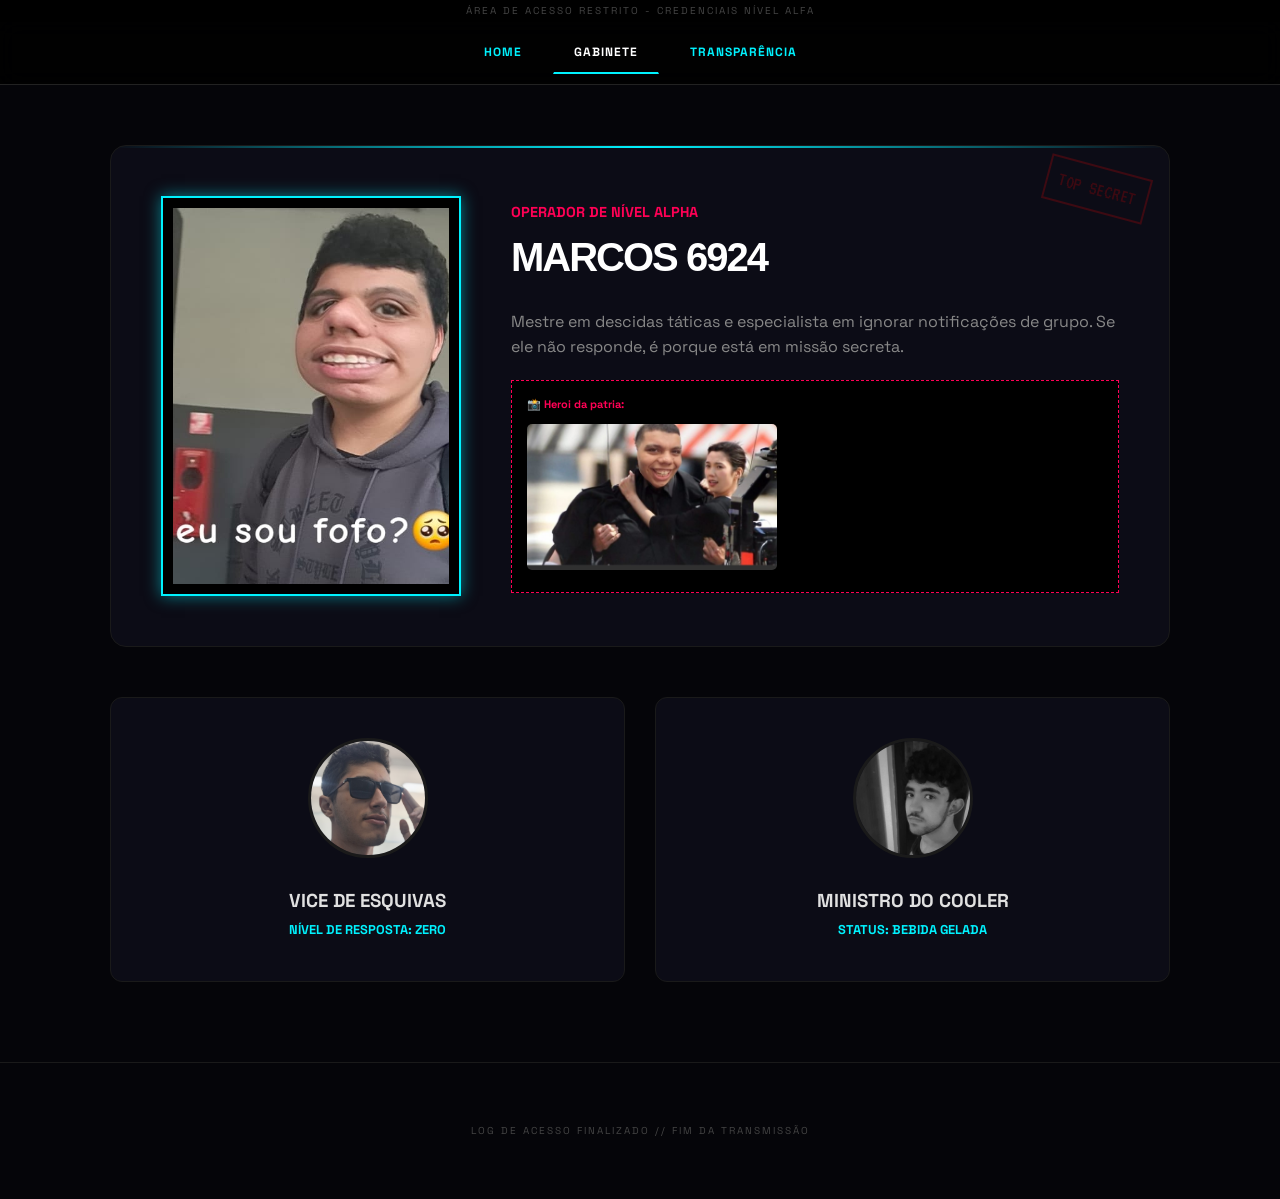
==== gabinete.html @ c141aa40 "Add files via upload" ====
<!DOCTYPE html>
<html lang="pt-br">
<head>
    <meta charset="UTF-8">
    <meta name="viewport" content="width=device-width, initial-scale=1.0">
    <title>GABINETE EXECUTIVO - Acesso Restrito</title>
    <link rel="stylesheet" href="style.css">
</head>
<body class="bg-dark">

    <div class="barra-fake">ÁREA DE ACESSO RESTRITO - CREDENCIAIS NÍVEL ALFA</div>

    <nav>
        <div class="nav-container">
            <a href="index.html" class="nav-link">Home</a>
            <a href="gabinete.html" class="nav-link" style="color: #fff; border-bottom: 2px solid var(--primary-neon);">Gabinete</a>
            <a href="transparencia.html" class="nav-link">Transparência</a>
        </div>
    </nav>

    <div class="container-gabinete">
        
        <section class="perfil-supremo card-cyber">
            <div class="moldura-prefeito-grande">
                <img src="img/santinho.jpg" alt="Santinho Oficial">
            </div>
            <div class="info-suprema">
                <span class="tag-suprema">Operador de Nível Alpha</span>
                <h1>MARCOS 6924</h1>
                <p class="bio-suprema">Mestre em descidas táticas e especialista em ignorar notificações de grupo. Se ele não responde, é porque está em missão secreta.</p>
                
                <div style="margin-top: 20px; background: #000; padding: 15px; border: 1px dashed var(--secondary-neon);">
                    <p style="font-size: 11px; color: var(--secondary-neon); font-weight: bold; margin-bottom: 10px;">📸 Heroi da patria:</p>
                    <img src="img/rapel.jpg" style="width: 100%; max-width: 250px; border-radius: 5px;">
                </div>
            </div>
        </section>

        <div class="grid-vices-cyber">
            <div class="card-vice-cyber">
                <img src="img/gg.jpg" alt="Vice 1">
                <h3>VICE DE ESQUIVAS</h3>
                <span class="cargo-vice-cyber">Nível de Resposta: Zero</span>
            </div>
            <div class="card-vice-cyber">
                <img src="img/rr.png" alt="Vice 2">
                <h3>MINISTRO DO COOLER</h3>
                <span class="cargo-vice-cyber">Status: Bebida Gelada</span>
            </div>
        </div>

    </div>

    <footer>LOG DE ACESSO FINALIZADO // FIM DA TRANSMISSÃO</footer>

</body>
</html>
---- style.css ----
@import url('https://fonts.googleapis.com/css2?family=Syncopate:wght@400;700&family=Space+Grotesk:wght@300;500;700&family=VT323&display=swap');

:root {
    --bg-dark: #050509;
    --bg-card: #0c0c16;
    --primary-neon: #00f2fe; /* Ciano Elétrico */
    --secondary-neon: #ff0055; /* Magenta Choque */
    --accent-neon: #4ffb3e; /* Verde Matrix */
    --text-main: #e0e0e0;
    --text-muted: #888888;
    --shadow-neon: 0 0 15px rgba(0, 242, 254, 0.5);
}

* { box-sizing: border-box; margin: 0; padding: 0; }

body {
    background-color: var(--bg-dark);
    color: var(--text-main);
    font-family: 'Space Grotesk', sans-serif;
    line-height: 1.6;
    overflow-x: hidden;
}

/* --- HEADER & BARRA BRASIL --- */
.barra-fake {
    background: #000;
    color: #444;
    font-size: 10px;
    text-align: center;
    padding: 3px;
    text-transform: uppercase;
    letter-spacing: 2px;
}

header {
    background: linear-gradient(180deg, #000 0%, var(--bg-dark) 100%);
    padding: 60px 20px;
    text-align: center;
    position: relative;
    border-bottom: 2px solid #1a1a1a;
}

/* Brasão Fake em CSS */
.brasao-cyber {
    width: 80px;
    height: 80px;
    margin: 0 auto 20px;
    border: 4px solid var(--primary-neon);
    border-radius: 50%;
    display: flex;
    align-items: center;
    justify-content: center;
    font-family: 'Syncopate', sans-serif;
    font-size: 40px;
    color: var(--secondary-neon);
    text-shadow: 0 0 10px var(--secondary-neon);
    box-shadow: 0 0 20px rgba(0, 242, 254, 0.3);
    position: relative;
}
.brasao-cyber::after {
    content: '';
    position: absolute;
    width: 100px; height: 100px;
    border: 2px dashed var(--primary-neon);
    border-radius: 50%;
    animation: rotate Brasao 10s linear infinite;
}

header h1 {
    font-family: 'Syncopate', sans-serif;
    font-weight: 700;
    font-size: 2.5rem;
    color: #fff;
    text-transform: uppercase;
    letter-spacing: -1px;
    background: linear-gradient(90deg, #fff, var(--primary-neon), #fff);
    -webkit-background-clip: text;
    background-clip: text;
    color: transparent;
    animation: shine 5s linear infinite;
}

header p { color: var(--text-muted); font-size: 0.9rem; margin-top: 10px; }

/* --- NAV NEON --- */
nav {
    background: rgba(0,0,0,0.8);
    backdrop-filter: blur(10px);
    padding: 10px;
    position: sticky;
    top: 0;
    z-index: 1000;
    border-bottom: 1px solid #222;
}

.nav-container {
    max-width: 1200px;
    margin: 0 auto;
    display: flex;
    justify-content: center;
    gap: 10px;
}

.nav-link {
    color: var(--primary-neon);
    text-decoration: none;
    font-size: 12px;
    font-weight: 700;
    text-transform: uppercase;
    padding: 10px 20px;
    border: 1px solid transparent;
    transition: all 0.3s ease;
    letter-spacing: 1px;
}

.nav-link:hover {
    color: #fff;
    border-color: var(--primary-neon);
    box-shadow: var(--shadow-neon);
    background: rgba(0, 242, 254, 0.1);
}

/* --- CONTAINER GERAL --- */
.main-container {
    max-width: 1200px;
    margin: 40px auto;
    padding: 0 20px;
    display: grid;
    grid-template-columns: 2fr 1fr;
    gap: 30px;
}

/* --- CARDS ZOEIRA --- */
.card-cyber {
    background: var(--bg-card);
    border: 1px solid #1a1a1a;
    border-radius: 12px;
    padding: 30px;
    position: relative;
    overflow: hidden;
    transition: transform 0.3s ease, border-color 0.3s ease;
}
.card-cyber::before {
    content: '';
    position: absolute;
    top: 0; left: 0; width: 100%; height: 2px;
    background: linear-gradient(90deg, transparent, var(--primary-neon), transparent);
}
.card-cyber:hover {
    border-color: var(--primary-neon);
    transform: translateY(-5px);
    box-shadow: 0 10px 30px rgba(0, 242, 254, 0.1);
}

.card-title {
    font-family: 'Syncopate', sans-serif;
    font-size: 1.2rem;
    color: #fff;
    text-transform: uppercase;
    margin-bottom: 20px;
    display: flex;
    align-items: center;
    gap: 10px;
}
.card-title::before {
    content: ''; display: inline-block; width: 10px; height: 10px; background: var(--secondary-neon);
}

/* Notícias e Regras */
.news-item { margin-bottom: 20px; padding-bottom: 20px; border-bottom: 1px solid #1a1a1a; }
.tag-news { background: var(--secondary-neon); color: #fff; font-size: 10px; padding: 3px 8px; font-weight: bold; }

.regra-list { list-style: none; }
.regra-item {
    background: rgba(255,255,255,0.02);
    padding: 15px;
    border-radius: 8px;
    margin-bottom: 10px;
    display: flex; gap: 15px; align-items: center;
}
.regra-num {
    font-family: 'VT323', monospace;
    font-size: 24px;
    color: var(--accent-neon);
}

/* --- ASIDE / PERFIL RÁPIDO --- */
.prefeito-quick-card {
    text-align: center;
}
.foto-prefeito-frame {
    width: 150px; height: 150px;
    margin: 0 auto 20px;
    border-radius: 50%;
    border: 4px solid #1a1a1a;
    padding: 5px;
    position: relative;
}
.foto-prefeito-frame::after {
    content: ''; position: absolute; top: -5px; left: -5px; right: -5px; bottom: -5px;
    border-radius: 50%;
    border: 2px solid var(--primary-neon);
    box-shadow: var(--shadow-neon);
}
.foto-prefeito-frame img {
    width: 100%; height: 100%; object-fit: cover; border-radius: 50%;
}

.nome-prefeito-quick { font-family: 'Syncopate', sans-serif; font-size: 1rem; color: #fff; }
.cargo-prefeito-quick { color: var(--accent-neon); font-size: 0.8rem; font-weight: bold; text-transform: uppercase; }

.botao-cyber {
    display: inline-block;
    margin-top: 20px;
    padding: 10px 25px;
    background: transparent;
    border: 2px solid var(--secondary-neon);
    color: var(--secondary-neon);
    font-weight: bold;
    text-decoration: none;
    text-transform: uppercase;
    font-size: 12px;
    transition: all 0.3s ease;
}
.botao-cyber:hover {
    background: var(--secondary-neon);
    color: #fff;
    box-shadow: 0 0 15px var(--secondary-neon);
}

/* --- PAGINA GABINETE EXCLUSIVA --- */
.container-gabinete {
    max-width: 1100px;
    margin: 60px auto;
    padding: 0 20px;
}

.perfil-supremo {
    display: grid;
    grid-template-columns: 300px 1fr;
    gap: 50px;
    align-items: center;
    background: var(--bg-card);
    padding: 50px;
    border-radius: 16px;
    border: 1px solid #1a1a1a;
    position: relative;
}
.perfil-supremo::after {
    content: 'TOP SECRET';
    position: absolute;
    top: 20px; right: 20px;
    color: rgba(255,0,0,0.2);
    font-family: 'VT323', monospace;
    font-size: 20px;
    border: 2px solid rgba(255,0,0,0.2);
    padding: 5px 10px;
    transform: rotate(15deg);
}

.moldura-prefeito-grande {
    width: 300px; height: 400px;
    border: 2px solid var(--primary-neon);
    padding: 10px;
    background: #000;
    box-shadow: var(--shadow-neon);
    position: relative;
}
.moldura-prefeito-grande img {
    width: 100%; height: 100%; object-fit: cover;
}

.info-suprema h1 {
    font-family: 'Syncopate', sans-serif;
    font-size: 2.5rem;
    color: #fff;
    letter-spacing: -2px;
}
.tag-suprema { color: var(--secondary-neon); font-weight: bold; text-transform: uppercase; font-size: 0.9rem; }
.bio-suprema { color: var(--text-muted); margin: 20px 0; font-size: 1rem; }

.quote-box {
    background: rgba(0,0,0,0.3);
    border-left: 3px solid var(--accent-neon);
    padding: 20px;
    font-style: italic;
}

/* Grid Vices Cyber */
.grid-vices-cyber {
    display: grid;
    grid-template-columns: 1fr 1fr;
    gap: 30px;
    margin-top: 50px;
}
.card-vice-cyber {
    background: var(--bg-card);
    border: 1px solid #1a1a1a;
    border-radius: 12px;
    padding: 40px;
    text-align: center;
    transition: all 0.4s ease;
    position: relative;
}
.card-vice-cyber:hover {
    border-color: var(--secondary-neon);
    transform: translateY(-10px);
}
.card-vice-cyber img {
    width: 120px; height: 120px;
    border-radius: 50%;
    object-fit: cover;
    border: 3px solid #1a1a1a;
    margin-bottom: 20px;
    transition: border-color 0.3s ease;
}
.card-vice-cyber:hover img { border-color: var(--secondary-neon); }

.cargo-vice-cyber { color: var(--primary-neon); font-weight: bold; text-transform: uppercase; font-size: 0.8rem; }

/* --- TERMINAL DIÁRIO OFICIAL --- */
.terminal-diario {
    background: #000;
    font-family: 'VT323', monospace;
    color: var(--accent-neon);
    padding: 30px;
    border: 2px solid #222;
    box-shadow: 0 0 20px rgba(79, 251, 62, 0.1);
    position: relative;
}
/* Efeito Scanline */
.terminal-diario::after {
    content: ''; position: absolute; top: 0; left: 0; width: 100%; height: 100%;
    background: repeating-linear-gradient(0deg, rgba(0,0,0,0.1), rgba(0,0,0,0.1) 1px, transparent 1px, transparent 2px);
    pointer-events: none;
}

/* --- FOOTER --- */
footer {
    text-align: center;
    padding: 60px 20px;
    margin-top: 80px;
    border-top: 1px solid #1a1a1a;
    color: #444;
    font-size: 10px;
    text-transform: uppercase;
    letter-spacing: 2px;
}

/* --- ANIMATIONS & RESPONSIVE --- */
@keyframes shine {
    to { background-position: 200% center; }
}
@keyframes rotateBrasao {
    to { transform: rotate(360deg); }
}

@media (max-width: 900px) {
    .main-container, .perfil-supremo, .grid-vices-cyber {
        grid-template-columns: 1fr;
    }
    .perfil-supremo { text-align: center; justify-items: center; }
}
/* Centraliza o conteúdo da transparência e dá altura mínima */
.container-gabinete {
    min-height: 80vh; /* Faz a página ter pelo menos 80% da altura da tela */
    display: flex;
    flex-direction: column;
    justify-content: center; /* Centraliza o conteúdo verticalmente */
}

/* Deixa o terminal mais largo e legível */
.terminal-diario {
    width: 100%;
    max-width: 900px;
    margin: 20px auto;
    min-height: 250px; /* Garante que o terminal não fique nanico */
}

/* Ajuste no Header da transparência */
.container-gabinete header {
    margin-bottom: 50px;
}
/* --- REGRAS GLOBAIS PARA CELULAR --- */
@media (max-width: 768px) {
    
    /* Ajusta os containers para não colarem na borda */
    .container-gabinete, .container-home {
        width: 95% !important;
        padding: 15px !important;
        margin: 10px auto !important;
    }

    /* Títulos menores para não quebrarem linha de jeito feio */
    .card-title {
        font-size: 1.4rem !important;
        text-align: center;
    }

    /* TABELAS: O truque do scroll lateral */
    /* Envolva suas tabelas em uma <div class="table-responsive"> no HTML */
    .table-responsive {
        overflow-x: auto;
        display: block;
        width: 100%;
        -webkit-overflow-scrolling: touch;
    }

    table {
        min-width: 450px; /* Impede a tabela de esmagar o texto */
    }

    /* NAVEGAÇÃO: Links um embaixo do outro no celular */
    .nav-container {
        flex-direction: column;
        gap: 15px;
        padding: 20px 10px !important;
    }

    /* TERMINAL: Letras menores para caber os gastos do Caixa 2 */
    .terminal-diario {
        font-size: 0.8rem !important;
        line-height: 1.4;
    }

    /* GRÁFICO: Ajuste das barras */
    .chart-container {
        gap: 10px !important;
        height: 160px !important;
    }

    /* BOTÕES: Ficam largos para facilitar o clique com o polegar */
    .botao-cyber {
        width: 100%;
        box-sizing: border-box;
    }
}
#cyber-popup {
    position: fixed;
    top: 0;
    left: 0;
    width: 100%;
    height: 100%;
    background: rgba(0,0,0,0.85);
    display: flex;
    align-items: center;
    justify-content: center;
    z-index: 10000;
}

.popup-hidden {
    display: none !important;
}

.popup-box {
    border: 2px solid #ff0055;
    padding: 25px;
    background: #0a0a0a;
    color: #fff;
    text-align: center;
    box-shadow: 0 0 20px #ff0055;
    max-width: 300px;
}

.popup-box button {
    margin-top: 15px;
    padding: 10px 20px;
    background: transparent;
    border: 1px solid #39ff14;
    color: #39ff14;
    cursor: pointer;
}
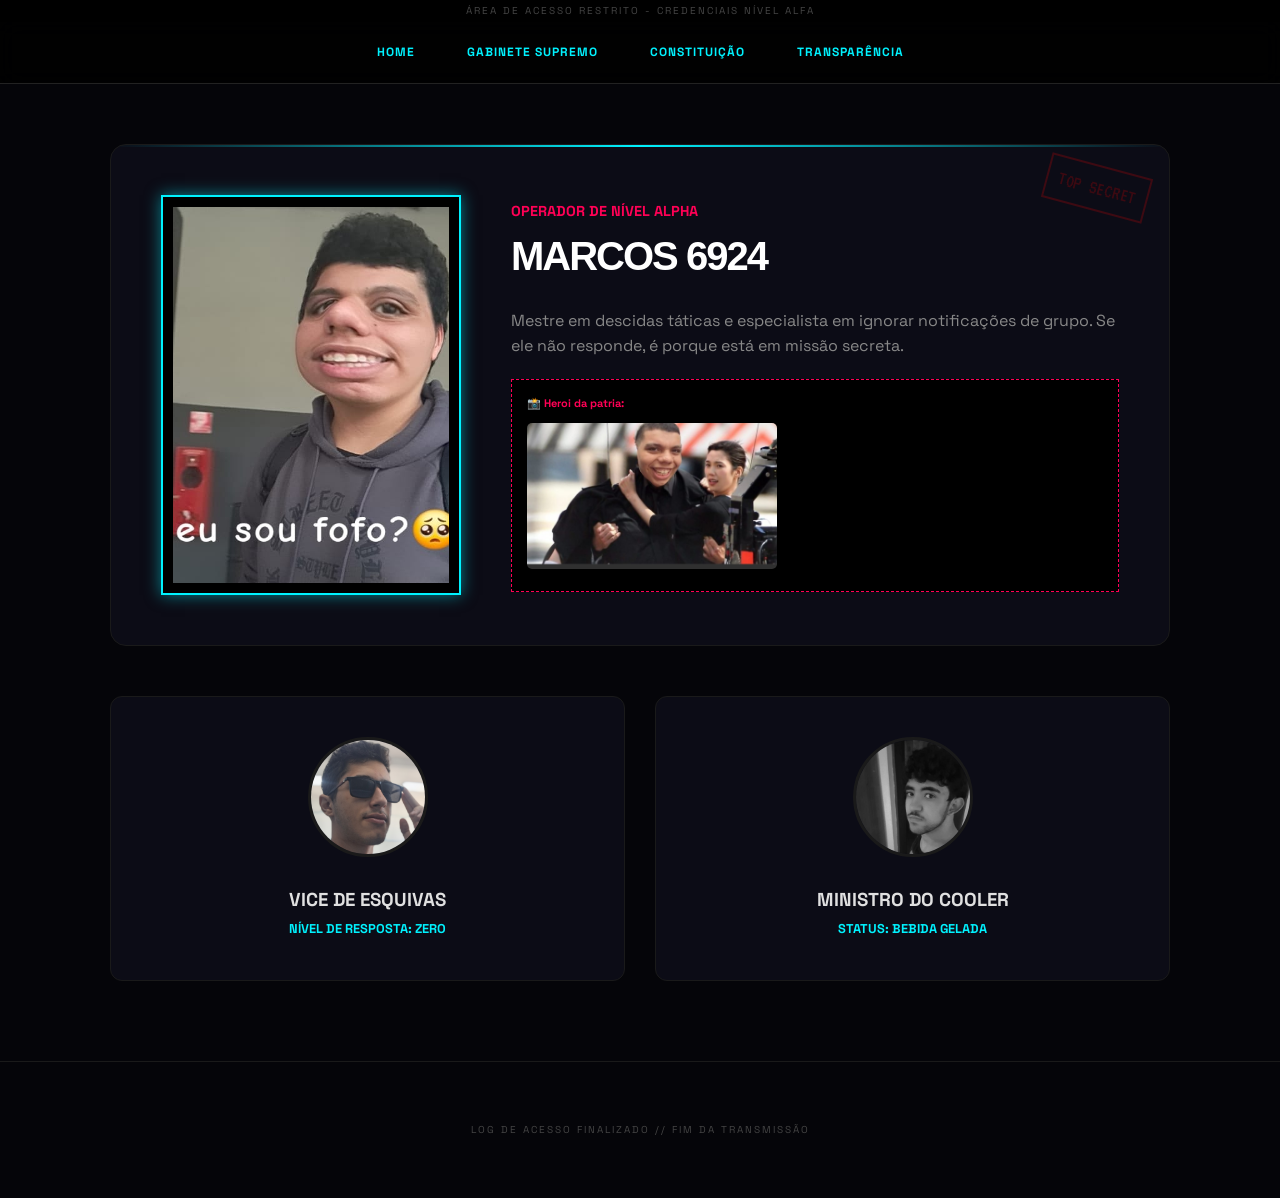
==== commit d58f8ee9: "Update gabinete.html" ====
--- a/gabinete.html
+++ b/gabinete.html
@@ -11,12 +11,17 @@
     <div class="barra-fake">ÁREA DE ACESSO RESTRITO - CREDENCIAIS NÍVEL ALFA</div>
 
     <nav>
-        <div class="nav-container">
+    <div class="nav-container">
+        <div class="menu-hamburguer" onclick="toggleMenu()">☰</div>
+        
+        <div id="nav-menu">
             <a href="index.html" class="nav-link">Home</a>
-            <a href="gabinete.html" class="nav-link" style="color: #fff; border-bottom: 2px solid var(--primary-neon);">Gabinete</a>
+            <a href="gabinete.html" class="nav-link">Gabinete Supremo</a>
+            <a href="constituicao.html" class="nav-link">Constituição</a>
             <a href="transparencia.html" class="nav-link">Transparência</a>
         </div>
-    </nav>
+    </div>
+</nav>
 
     <div class="container-gabinete">
         
@@ -54,4 +59,4 @@
     <footer>LOG DE ACESSO FINALIZADO // FIM DA TRANSMISSÃO</footer>
 
 </body>
-</html>+</html>
--- a/style.css
+++ b/style.css
@@ -63,7 +63,7 @@
     width: 100px; height: 100px;
     border: 2px dashed var(--primary-neon);
     border-radius: 50%;
-    animation: rotate Brasao 10s linear infinite;
+    animation: rotateBrasao 10s linear infinite;
 }
 
 header h1 {
@@ -86,10 +86,10 @@
 nav {
     background: rgba(0,0,0,0.8);
     backdrop-filter: blur(10px);
-    padding: 10px;
+    padding: 10px 20px;
     position: sticky;
     top: 0;
-    z-index: 1000;
+    z-index: 10000; /* Z-index alto para o menu mobile flutuar sobre tudo */
     border-bottom: 1px solid #222;
 }
 
@@ -98,6 +98,14 @@
     margin: 0 auto;
     display: flex;
     justify-content: center;
+    align-items: center;
+    position: relative;
+    width: 100%;
+}
+
+/* ID adicionada para controlar o bloco de links */
+#nav-menu {
+    display: flex;
     gap: 10px;
 }
 
@@ -118,6 +126,17 @@
     border-color: var(--primary-neon);
     box-shadow: var(--shadow-neon);
     background: rgba(0, 242, 254, 0.1);
+}
+
+/* Ícone do menu hambúrguer (oculto no computador) */
+.menu-hamburguer {
+    display: none;
+    font-size: 28px;
+    cursor: pointer;
+    color: var(--primary-neon);
+    text-shadow: var(--shadow-neon);
+    user-select: none;
+    font-family: monospace;
 }
 
 /* --- CONTAINER GERAL --- */
@@ -363,10 +382,10 @@
 }
 /* Centraliza o conteúdo da transparência e dá altura mínima */
 .container-gabinete {
-    min-height: 80vh; /* Faz a página ter pelo menos 80% da altura da tela */
+    min-height: 80vh;
     display: flex;
     flex-direction: column;
-    justify-content: center; /* Centraliza o conteúdo verticalmente */
+    justify-content: center;
 }
 
 /* Deixa o terminal mais largo e legível */
@@ -374,13 +393,14 @@
     width: 100%;
     max-width: 900px;
     margin: 20px auto;
-    min-height: 250px; /* Garante que o terminal não fique nanico */
+    min-height: 250px;
 }
 
 /* Ajuste no Header da transparência */
 .container-gabinete header {
     margin-bottom: 50px;
 }
+
 /* --- REGRAS GLOBAIS PARA CELULAR --- */
 @media (max-width: 768px) {
     
@@ -398,7 +418,6 @@
     }
 
     /* TABELAS: O truque do scroll lateral */
-    /* Envolva suas tabelas em uma <div class="table-responsive"> no HTML */
     .table-responsive {
         overflow-x: auto;
         display: block;
@@ -407,14 +426,55 @@
     }
 
     table {
-        min-width: 450px; /* Impede a tabela de esmagar o texto */
-    }
-
-    /* NAVEGAÇÃO: Links um embaixo do outro no celular */
+        min-width: 450px;
+    }
+
+    /* CORREÇÃO DO MENU RESPONSIVO: Transforma em Dropdown Absoluto */
     .nav-container {
+        flex-direction: row; /* Cancela o empilhamento antigo vertical */
+        justify-content: flex-end; /* Empurra o botão ☰ para o canto direito */
+        padding: 5px 0 !important;
+    }
+
+    .menu-hamburguer {
+        display: block; /* Faz o botão ☰ aparecer apenas no celular */
+    }
+
+    #nav-menu {
+        display: none; /* Esconde a lista original de links */
         flex-direction: column;
-        gap: 15px;
-        padding: 20px 10px !important;
+        position: absolute;
+        top: 100%; /* Brota exatamente abaixo do menu fixo */
+        right: -20px; /* Alinha perfeitamente com a lateral direita */
+        width: 260px;
+        background: rgba(5, 5, 9, 0.98); /* Mantém o fundo escuro do site */
+        border-left: 2px solid var(--secondary-neon); /* Borda lateral rosa/magenta choque */
+        border-bottom: 2px solid var(--secondary-neon);
+        box-shadow: 0 10px 25px rgba(255, 0, 85, 0.3);
+        padding: 15px 0;
+        gap: 0;
+    }
+
+    /* Classe ativa que o JavaScript vai injetar ao clicar */
+    #nav-menu.active {
+        display: flex;
+    }
+
+    .nav-link {
+        display: block;
+        width: 100%;
+        text-align: right;
+        padding: 15px 25px;
+        font-size: 13px;
+        border: none;
+        border-right: 4px solid transparent;
+    }
+
+    .nav-link:hover {
+        background: rgba(255, 0, 85, 0.1);
+        color: #fff;
+        border-right-color: var(--secondary-neon);
+        box-shadow: none;
     }
 
     /* TERMINAL: Letras menores para caber os gastos do Caixa 2 */
@@ -435,6 +495,8 @@
         box-sizing: border-box;
     }
 }
+
+/* --- POPUP DE INFRAÇÃO --- */
 #cyber-popup {
     position: fixed;
     top: 0;
@@ -469,4 +531,4 @@
     border: 1px solid #39ff14;
     color: #39ff14;
     cursor: pointer;
-}+}
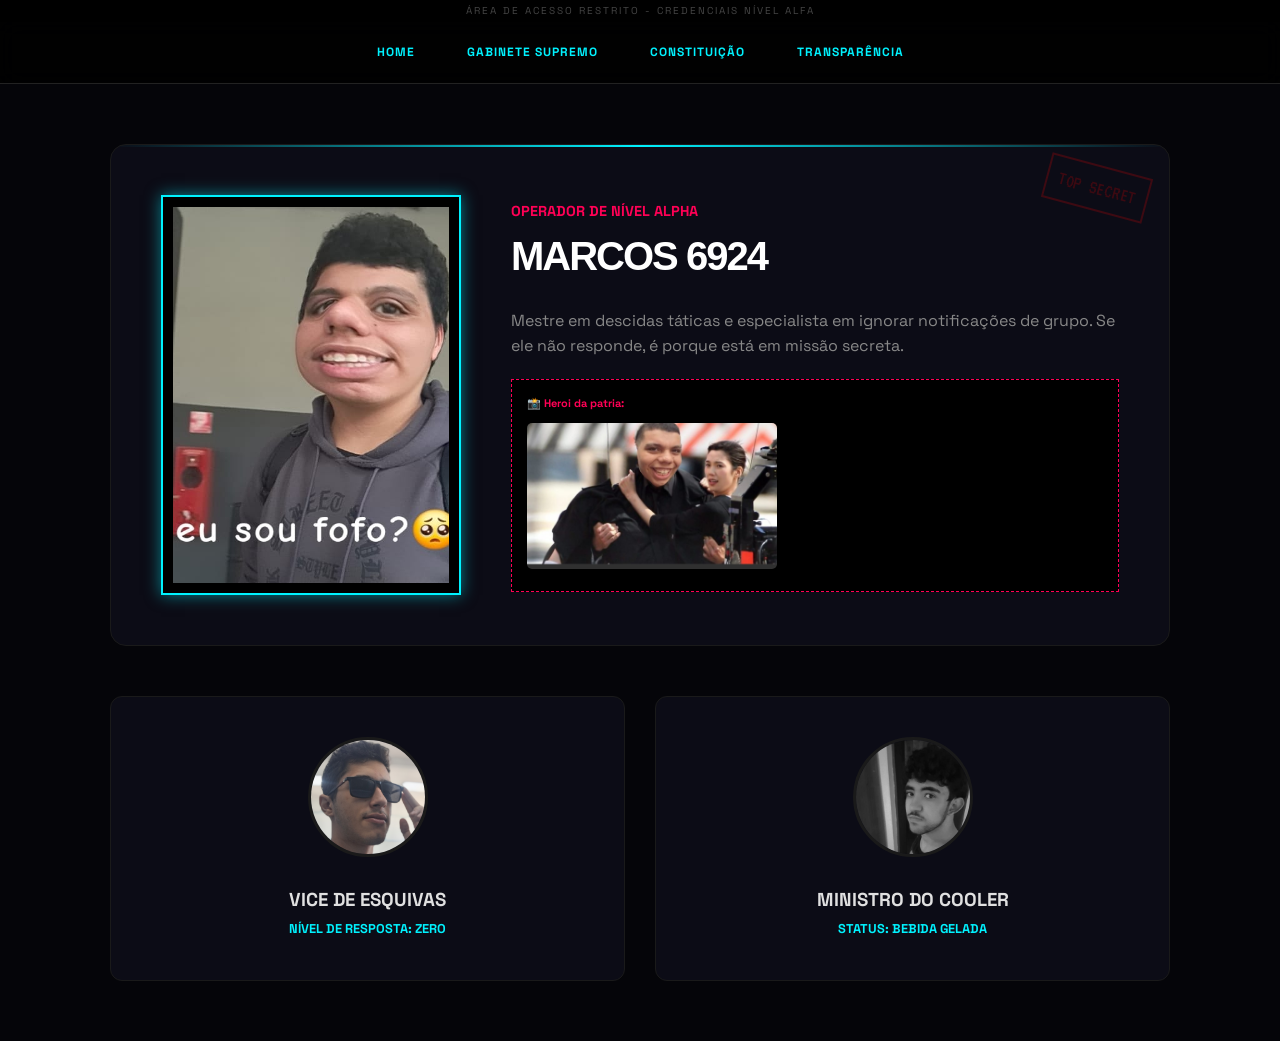
==== commit 13620455: "Update gabinete.html" ====
--- a/gabinete.html
+++ b/gabinete.html
@@ -56,6 +56,15 @@
 
     </div>
 
+    <script>
+
+        function toggleMenu() {
+    const menu = document.getElementById('nav-menu');
+    menu.classList.toggle('active');
+}
+
+    <script>
+            
     <footer>LOG DE ACESSO FINALIZADO // FIM DA TRANSMISSÃO</footer>
 
 </body>
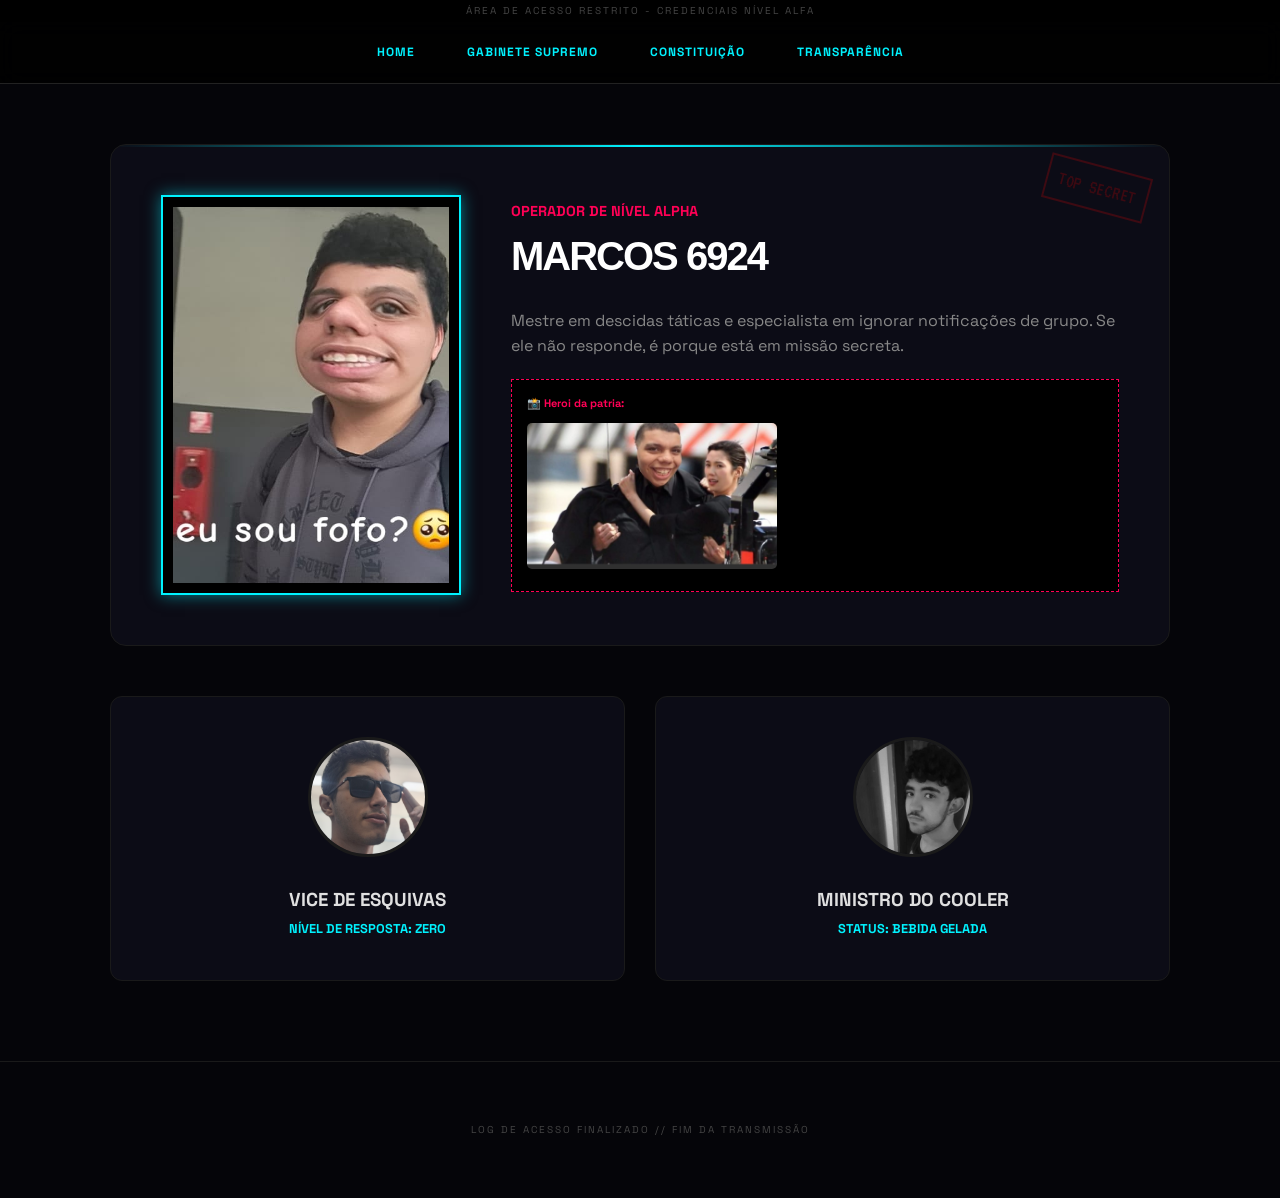
==== commit a6c9c214: "Update gabinete.html" ====
--- a/gabinete.html
+++ b/gabinete.html
@@ -59,11 +59,11 @@
     <script>
 
         function toggleMenu() {
-    const menu = document.getElementById('nav-menu');
-    menu.classList.toggle('active');
-}
+        const menu = document.getElementById('nav-menu');
+        menu.classList.toggle('active');
+          }
 
-    <script>
+    </script>
             
     <footer>LOG DE ACESSO FINALIZADO // FIM DA TRANSMISSÃO</footer>
 
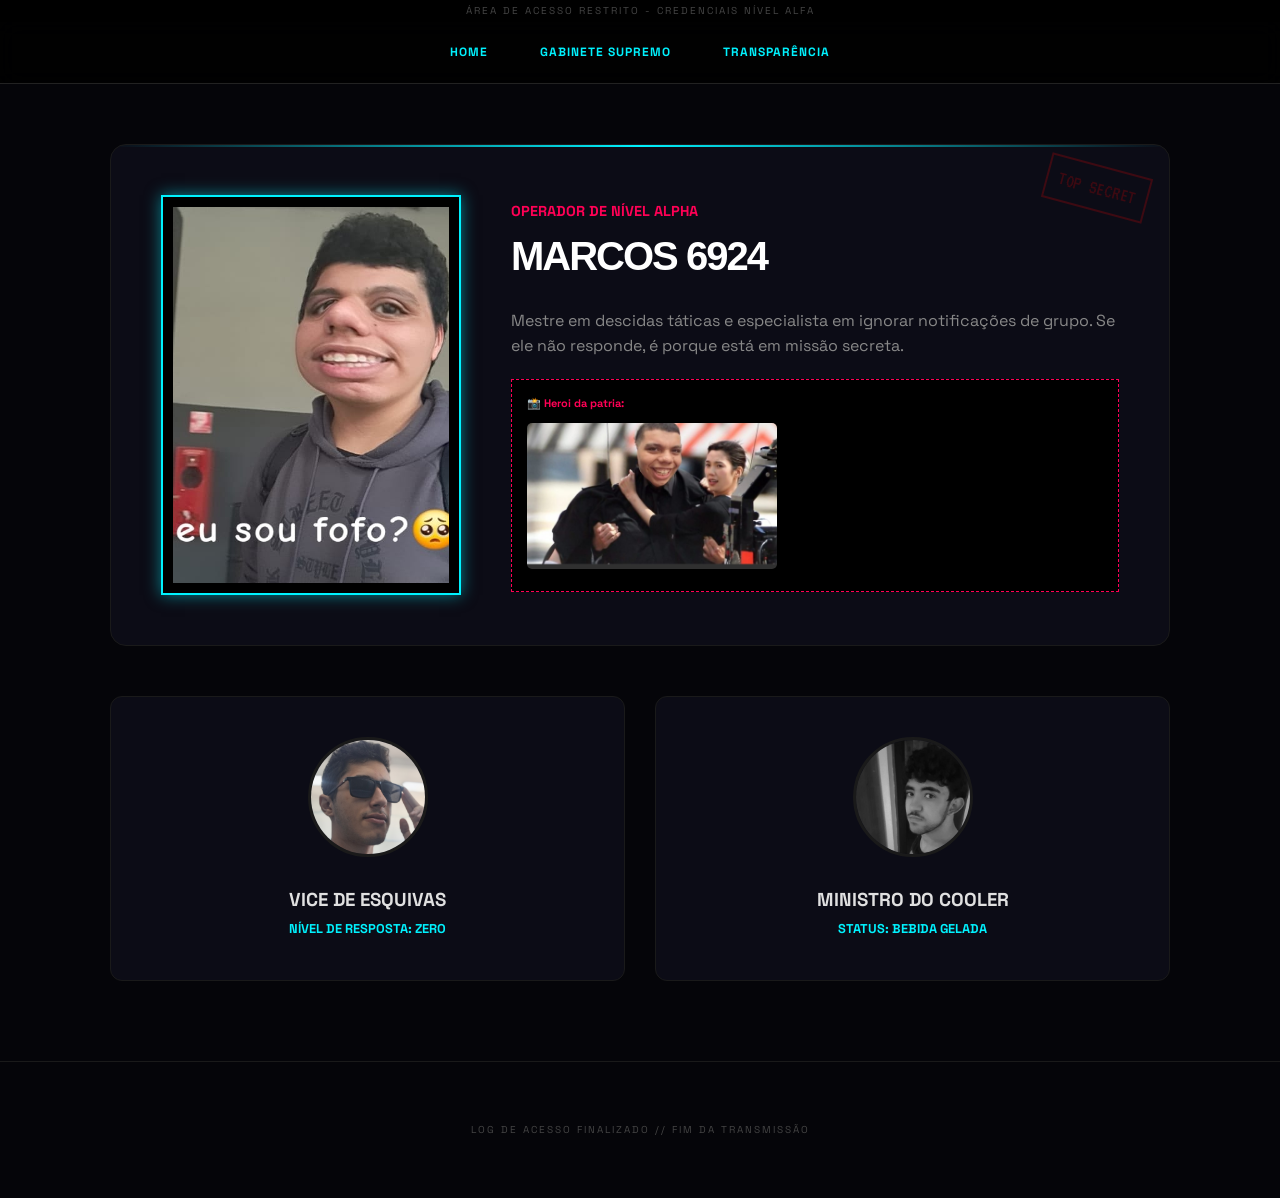
==== commit c6064230: "Update gabinete.html" ====
--- a/gabinete.html
+++ b/gabinete.html
@@ -17,7 +17,6 @@
         <div id="nav-menu">
             <a href="index.html" class="nav-link">Home</a>
             <a href="gabinete.html" class="nav-link">Gabinete Supremo</a>
-            <a href="constituicao.html" class="nav-link">Constituição</a>
             <a href="transparencia.html" class="nav-link">Transparência</a>
         </div>
     </div>
--- a/style.css
+++ b/style.css
@@ -11,7 +11,11 @@
     --shadow-neon: 0 0 15px rgba(0, 242, 254, 0.5);
 }
 
-* { box-sizing: border-box; margin: 0; padding: 0; }
+* { 
+    box-sizing: border-box; 
+    margin: 0; 
+    padding: 0; 
+}
 
 body {
     background-color: var(--bg-dark);
@@ -80,7 +84,11 @@
     animation: shine 5s linear infinite;
 }
 
-header p { color: var(--text-muted); font-size: 0.9rem; margin-top: 10px; }
+header p { 
+    color: var(--text-muted); 
+    font-size: 0.9rem; 
+    margin-top: 10px; 
+}
 
 /* --- NAV NEON --- */
 nav {
@@ -89,7 +97,7 @@
     padding: 10px 20px;
     position: sticky;
     top: 0;
-    z-index: 10000; /* Z-index alto para o menu mobile flutuar sobre tudo */
+    z-index: 10000;
     border-bottom: 1px solid #222;
 }
 
@@ -103,7 +111,6 @@
     width: 100%;
 }
 
-/* ID adicionada para controlar o bloco de links */
 #nav-menu {
     display: flex;
     gap: 10px;
@@ -128,7 +135,6 @@
     background: rgba(0, 242, 254, 0.1);
 }
 
-/* Ícone do menu hambúrguer (oculto no computador) */
 .menu-hamburguer {
     display: none;
     font-size: 28px;
@@ -149,7 +155,7 @@
     gap: 30px;
 }
 
-/* --- CARDS ZOEIRA --- */
+/* --- CARDS --- */
 .card-cyber {
     background: var(--bg-card);
     border: 1px solid #1a1a1a;
@@ -182,12 +188,25 @@
     gap: 10px;
 }
 .card-title::before {
-    content: ''; display: inline-block; width: 10px; height: 10px; background: var(--secondary-neon);
-}
-
-/* Notícias e Regras */
-.news-item { margin-bottom: 20px; padding-bottom: 20px; border-bottom: 1px solid #1a1a1a; }
-.tag-news { background: var(--secondary-neon); color: #fff; font-size: 10px; padding: 3px 8px; font-weight: bold; }
+    content: ''; 
+    display: inline-block; 
+    width: 10px; 
+    height: 10px; 
+    background: var(--secondary-neon);
+}
+
+.news-item { 
+    margin-bottom: 20px; 
+    padding-bottom: 20px; 
+    border-bottom: 1px solid #1a1a1a; 
+}
+.tag-news { 
+    background: var(--secondary-neon); 
+    color: #fff; 
+    font-size: 10px; 
+    padding: 3px 8px; 
+    font-weight: bold; 
+}
 
 .regra-list { list-style: none; }
 .regra-item {
@@ -195,7 +214,9 @@
     padding: 15px;
     border-radius: 8px;
     margin-bottom: 10px;
-    display: flex; gap: 15px; align-items: center;
+    display: flex; 
+    gap: 15px; 
+    align-items: center;
 }
 .regra-num {
     font-family: 'VT323', monospace;
@@ -208,7 +229,8 @@
     text-align: center;
 }
 .foto-prefeito-frame {
-    width: 150px; height: 150px;
+    width: 150px; 
+    height: 150px;
     margin: 0 auto 20px;
     border-radius: 50%;
     border: 4px solid #1a1a1a;
@@ -216,13 +238,18 @@
     position: relative;
 }
 .foto-prefeito-frame::after {
-    content: ''; position: absolute; top: -5px; left: -5px; right: -5px; bottom: -5px;
+    content: ''; 
+    position: absolute; 
+    top: -5px; left: -5px; right: -5px; bottom: -5px;
     border-radius: 50%;
     border: 2px solid var(--primary-neon);
     box-shadow: var(--shadow-neon);
 }
 .foto-prefeito-frame img {
-    width: 100%; height: 100%; object-fit: cover; border-radius: 50%;
+    width: 100%; 
+    height: 100%; 
+    object-fit: cover; 
+    border-radius: 50%;
 }
 
 .nome-prefeito-quick { font-family: 'Syncopate', sans-serif; font-size: 1rem; color: #fff; }
@@ -252,6 +279,10 @@
     max-width: 1100px;
     margin: 60px auto;
     padding: 0 20px;
+    min-height: 80vh;
+    display: flex;
+    flex-direction: column;
+    justify-content: center;
 }
 
 .perfil-supremo {
@@ -278,15 +309,22 @@
 }
 
 .moldura-prefeito-grande {
-    width: 300px; height: 400px;
+    width: 300px; 
+    height: 400px;
     border: 2px solid var(--primary-neon);
     padding: 10px;
     background: #000;
     box-shadow: var(--shadow-neon);
     position: relative;
 }
+
+/* Correção definitiva para a foto não achatar no PC ou celular */
 .moldura-prefeito-grande img {
-    width: 100%; height: 100%; object-fit: cover;
+    width: 100% !important; 
+    height: 100% !important; 
+    object-fit: cover !important; /* Preserva a proporção original do rosto */
+    object-position: center !important;
+    display: block;
 }
 
 .info-suprema h1 {
@@ -346,8 +384,11 @@
     border: 2px solid #222;
     box-shadow: 0 0 20px rgba(79, 251, 62, 0.1);
     position: relative;
-}
-/* Efeito Scanline */
+    width: 100%;
+    max-width: 900px;
+    margin: 20px auto;
+    min-height: 250px;
+}
 .terminal-diario::after {
     content: ''; position: absolute; top: 0; left: 0; width: 100%; height: 100%;
     background: repeating-linear-gradient(0deg, rgba(0,0,0,0.1), rgba(0,0,0,0.1) 1px, transparent 1px, transparent 2px);
@@ -366,7 +407,7 @@
     letter-spacing: 2px;
 }
 
-/* --- ANIMATIONS & RESPONSIVE --- */
+/* --- ANIMATIONS --- */
 @keyframes shine {
     to { background-position: 200% center; }
 }
@@ -374,122 +415,109 @@
     to { transform: rotate(360deg); }
 }
 
+/* --- MEDIA QUERIES --- */
 @media (max-width: 900px) {
     .main-container, .perfil-supremo, .grid-vices-cyber {
         grid-template-columns: 1fr;
     }
     .perfil-supremo { text-align: center; justify-items: center; }
 }
-/* Centraliza o conteúdo da transparência e dá altura mínima */
-.container-gabinete {
-    min-height: 80vh;
-    display: flex;
-    flex-direction: column;
-    justify-content: center;
-}
-
-/* Deixa o terminal mais largo e legível */
-.terminal-diario {
-    width: 100%;
-    max-width: 900px;
-    margin: 20px auto;
-    min-height: 250px;
-}
-
-/* Ajuste no Header da transparência */
-.container-gabinete header {
-    margin-bottom: 50px;
-}
-
-/* --- REGRAS GLOBAIS PARA CELULAR --- */
+
+/* --- REGRAS SUPREMAS PARA CELULAR (TUDO RESPONSIVO) --- */
 @media (max-width: 768px) {
     
-    /* Ajusta os containers para não colarem na borda */
     .container-gabinete, .container-home {
         width: 95% !important;
         padding: 15px !important;
         margin: 10px auto !important;
     }
 
-    /* Títulos menores para não quebrarem linha de jeito feio */
     .card-title {
         font-size: 1.4rem !important;
         text-align: center;
     }
 
-    /* TABELAS: O truque do scroll lateral */
+    /* CORREÇÃO DO BUG DA IMAGEM DO PREFEITO NO CELULAR */
+    .moldura-prefeito-grande {
+        width: 100% !important; 
+        max-width: 280px !important; /* Impede a foto de se espalhar */
+        height: 340px !important; /* Mantém uma altura proporcional humana */
+        margin: 0 auto 20px !important; /* Centraliza perfeitamente na tela */
+    }
+
+    /* TABELAS RESPONSIVAS */
     .table-responsive {
         overflow-x: auto;
         display: block;
         width: 100%;
         -webkit-overflow-scrolling: touch;
     }
-
     table {
         min-width: 450px;
     }
 
-    /* CORREÇÃO DO MENU RESPONSIVO: Transforma em Dropdown Absoluto */
+    /* SISTEMA DO MENU HAMBÚRGUER FLUTUANTE */
+    nav {
+        position: sticky;
+        top: 0;
+    }
+
     .nav-container {
-        flex-direction: row; /* Cancela o empilhamento antigo vertical */
-        justify-content: flex-end; /* Empurra o botão ☰ para o canto direito */
+        flex-direction: row !important;
+        justify-content: flex-end !important;
         padding: 5px 0 !important;
+        position: relative;
     }
 
     .menu-hamburguer {
-        display: block; /* Faz o botão ☰ aparecer apenas no celular */
+        display: block !important;
     }
 
     #nav-menu {
-        display: none; /* Esconde a lista original de links */
-        flex-direction: column;
-        position: absolute;
-        top: 100%; /* Brota exatamente abaixo do menu fixo */
-        right: -20px; /* Alinha perfeitamente com a lateral direita */
-        width: 260px;
-        background: rgba(5, 5, 9, 0.98); /* Mantém o fundo escuro do site */
-        border-left: 2px solid var(--secondary-neon); /* Borda lateral rosa/magenta choque */
+        display: none !important;
+        flex-direction: column !important;
+        position: absolute !important;
+        top: 100%;
+        right: 0 !important;
+        width: 200px !important;
+        background: #0c0c16 !important;
+        border-left: 2px solid var(--secondary-neon);
         border-bottom: 2px solid var(--secondary-neon);
-        box-shadow: 0 10px 25px rgba(255, 0, 85, 0.3);
-        padding: 15px 0;
-        gap: 0;
-    }
-
-    /* Classe ativa que o JavaScript vai injetar ao clicar */
+        box-shadow: 0 10px 25px rgba(255, 0, 85, 0.4);
+        padding: 10px 0 !important;
+        gap: 0 !important;
+    }
+
     #nav-menu.active {
-        display: flex;
+        display: flex !important;
     }
 
     .nav-link {
-        display: block;
-        width: 100%;
-        text-align: right;
-        padding: 15px 25px;
-        font-size: 13px;
-        border: none;
-        border-right: 4px solid transparent;
+        display: block !important;
+        width: 100% !important;
+        text-align: center !important;
+        padding: 15px 20px !important;
+        font-size: 14px !important;
+        border: none !important;
+        border-bottom: 1px solid rgba(255, 255, 255, 0.05) !important;
     }
 
     .nav-link:hover {
-        background: rgba(255, 0, 85, 0.1);
-        color: #fff;
-        border-right-color: var(--secondary-neon);
-        box-shadow: none;
-    }
-
-    /* TERMINAL: Letras menores para caber os gastos do Caixa 2 */
+        background: rgba(255, 0, 85, 0.15) !important;
+        color: #fff !important;
+        box-shadow: none !important;
+    }
+
     .terminal-diario {
         font-size: 0.8rem !important;
         line-height: 1.4;
     }
 
-    /* GRÁFICO: Ajuste das barras */
     .chart-container {
         gap: 10px !important;
         height: 160px !important;
     }
 
-    /* BOTÕES: Ficam largos para facilitar o clique com o polegar */
     .botao-cyber {
         width: 100%;
         box-sizing: border-box;
